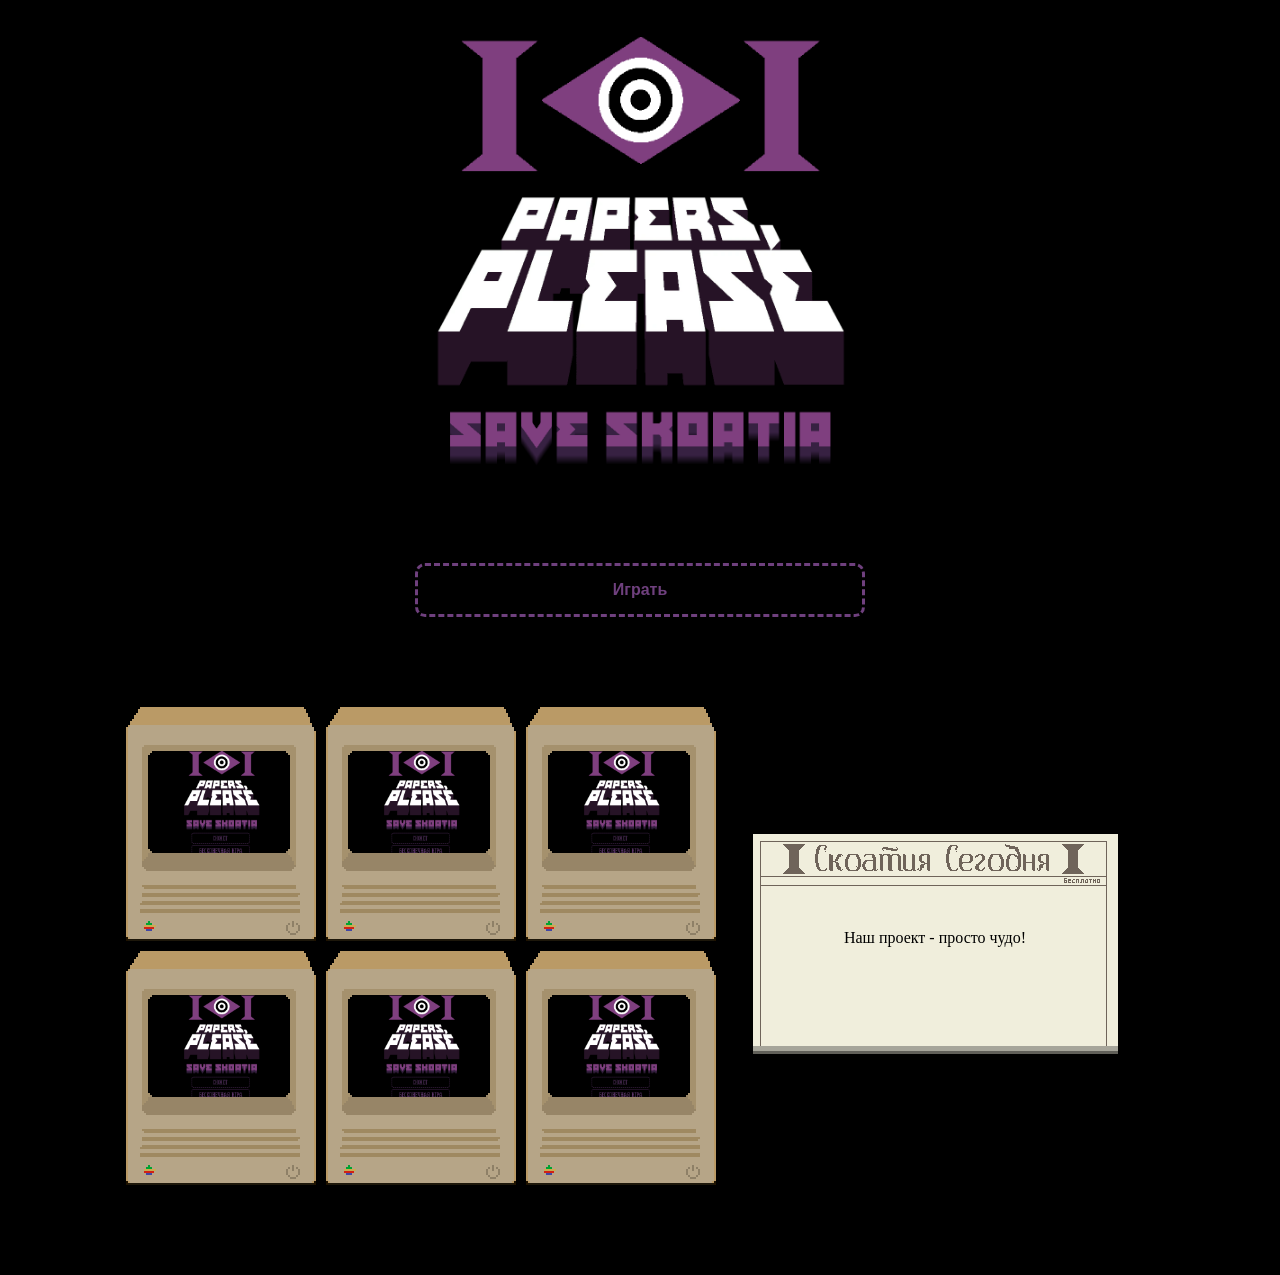
==== index.html @ d8c8fc41 "1 ver of site" ====
<!doctype html>

<html lang="en">

<head>
  <meta charset="UTF-8">
  <meta name="viewport"
    content="width=device-width, user-scalable=no, initial-scale=1.0, maximum-scale=1.0, minimum-scale=1.0">
  <meta http-equiv="X-UA-Compatible" content="ie=edge">
  <title>Papers, Please. Save Skoatia</title>
  <link rel="stylesheet" href="./css/linker.css" />
  <link rel="icon" href="img/little_logo.png" type="image/png">

  <!-- Scripts -->

  <script src="./javascript/tmp.js"></script>
  <script src="./javascript/openScreenshots.js"></script>

</head>

<body>
  <header class="header">

  </header>

  <main>
    <section class="start-logo-section">
      <img class="start-logo" src="./img/full_logo.png" alt="Логотип игры 'Papers, Please. Save Skoatia'" id="test" />
      <button class="start-logo-btn">
        Играть
      </button>
    </section>
    <section class="about-project-section">
      <div id="modal" class="modal">
        <img class="modal-content" id="modal-img" onclick="closeScreenshot()">
      </div>

      <div class="pictures-about-project">
        <div class="group">
          <img class="comp" src="./img/comp.png" alt="Компьютер" onclick="openScreenshot('./img/screenshot1.png')" />
          <div class="mask">
            <img class="bg" src="./img/screenshot1.png" alt="Скриншот" />
          </div>
        </div>
        <div class="group">
          <img class="comp" src="./img/comp.png" alt="Компьютер" onclick="openScreenshot('./img/screenshot1.png')" />
          <div class="mask">
            <img class="bg" src="./img/screenshot1.png" alt="Скриншот" />
          </div>
        </div>
        <div class="group">
          <img class="comp" src="./img/comp.png" alt="Компьютер" onclick="openScreenshot('./img/screenshot1.png')" />
          <div class="mask">
            <img class="bg" src="./img/screenshot1.png" alt="Скриншот" />
          </div>
        </div>
        <div class="group">
          <img class="comp" src="./img/comp.png" alt="Компьютер" onclick="openScreenshot('./img/screenshot1.png')" />
          <div class="mask">
            <img class="bg" src="./img/screenshot1.png" alt="Скриншот" />
          </div>
        </div>
        <div class="group">
          <img class="comp" src="./img/comp.png" alt="Компьютер" onclick="openScreenshot('./img/screenshot1.png')" />
          <div class="mask">
            <img class="bg" src="./img/screenshot1.png" alt="Скриншот" />
          </div>
        </div>
        <div class="group">
          <img class="comp" src="./img/comp.png" alt="Компьютер" onclick="openScreenshot('./img/screenshot1.png')" />
          <div class="mask">
            <img class="bg" src="./img/screenshot1.png" alt="Скриншот" />
          </div>
        </div>
      </div>
      <div class="about-project">
        <img class="paper" src="./img/paper.png" alt="Газета" />
        <p1 class="text-on-paper">Наш проект - просто чудо!</p>
      </div>
      <div class="">

      </div>
    </section>
  </main>

  <footer class="footer">

  </footer>

</body>

</html>
---- css/linker.css ----
@import url(main.css);

@import url(start-logo-section.css);

@import url(about-project-section.css);
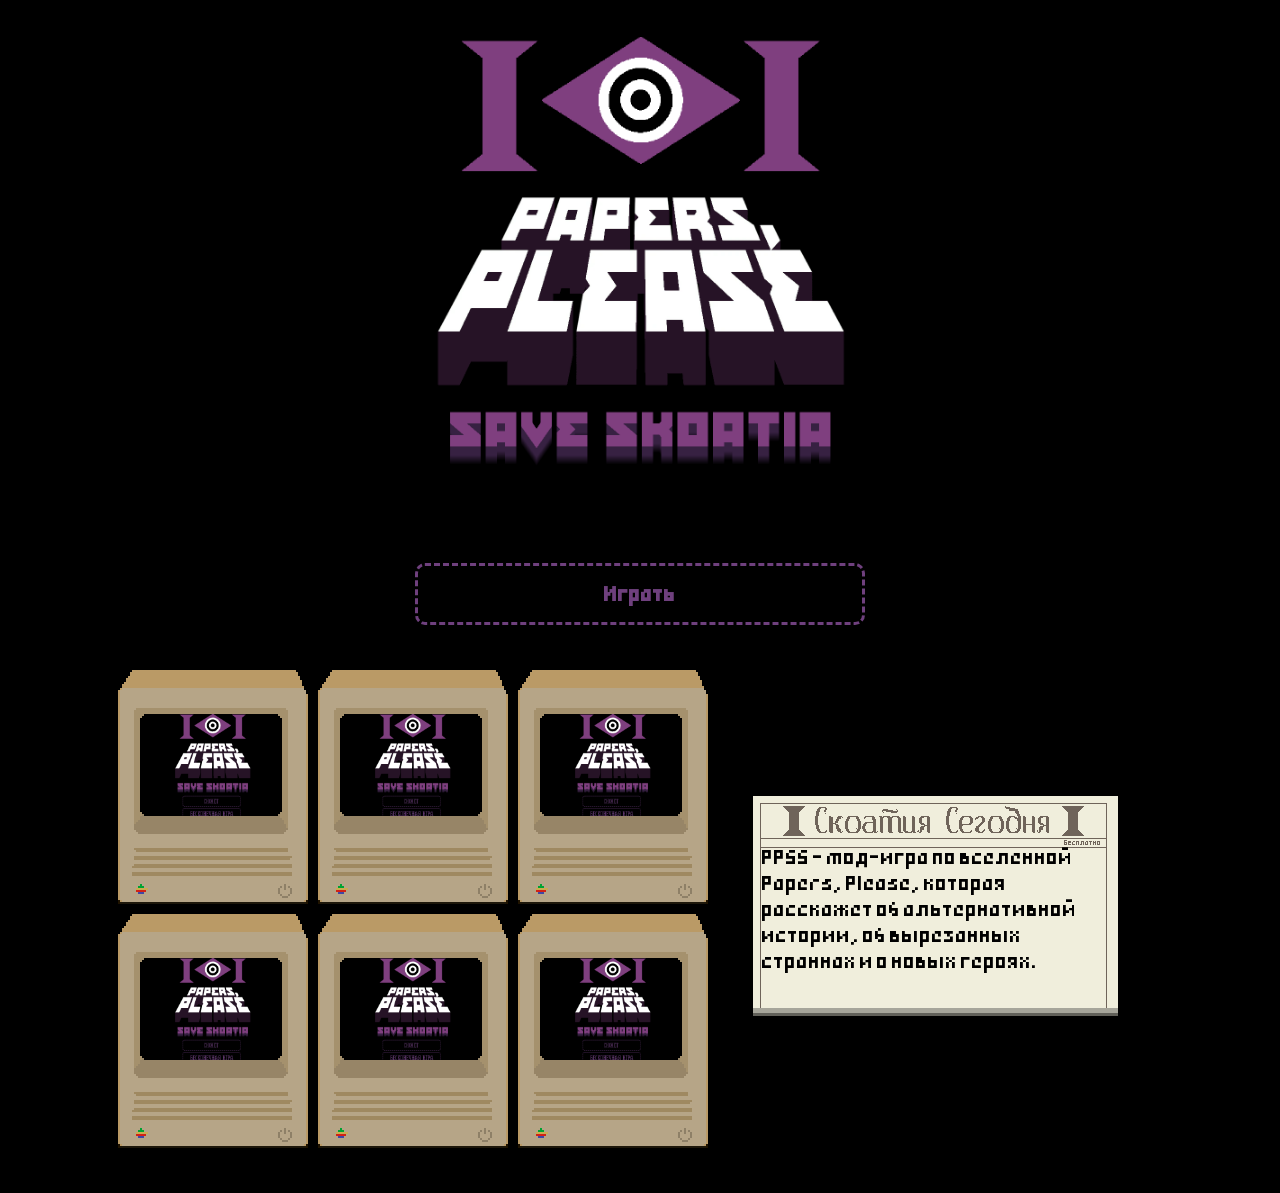
==== commit 268acb3c: "1.2" ====
--- a/index.html
+++ b/index.html
@@ -26,7 +26,7 @@
   <main>
     <section class="start-logo-section">
       <img class="start-logo" src="./img/full_logo.png" alt="Логотип игры 'Papers, Please. Save Skoatia'" id="test" />
-      <button class="start-logo-btn">
+      <button class="start-logo-btn --font-veda">
         Играть
       </button>
     </section>
@@ -75,7 +75,7 @@
       </div>
       <div class="about-project">
         <img class="paper" src="./img/paper.png" alt="Газета" />
-        <p1 class="text-on-paper">Наш проект - просто чудо!</p>
+        <p1 class="text-on-paper">PPSS - мод-игра по вселенной Papers, Please, которая расскажет об альтернативной истории, об вырезанных страннах и о новых героях.</p>
       </div>
       <div class="">
 
--- a/css/linker.css
+++ b/css/linker.css
@@ -1,4 +1,6 @@
 @import url(main.css);
+
+@import url(font.css);
 
 @import url(start-logo-section.css);
 
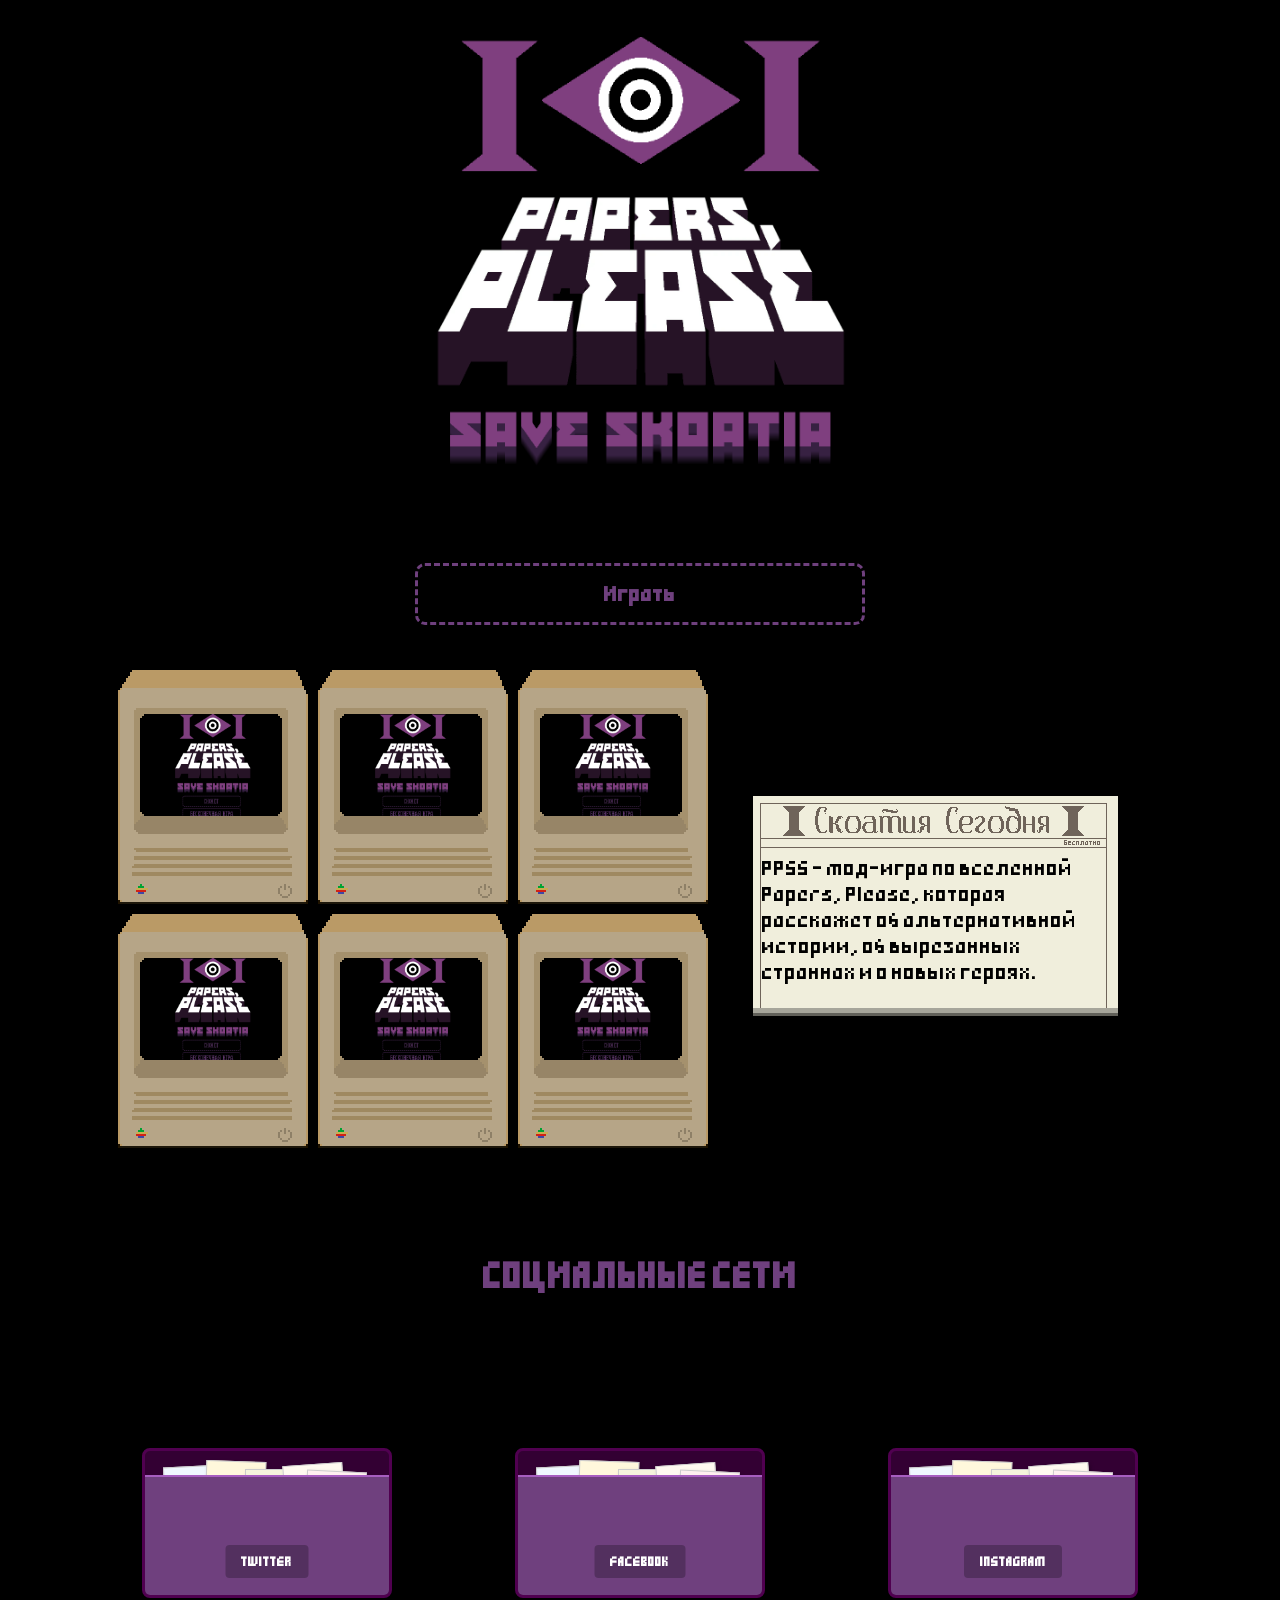
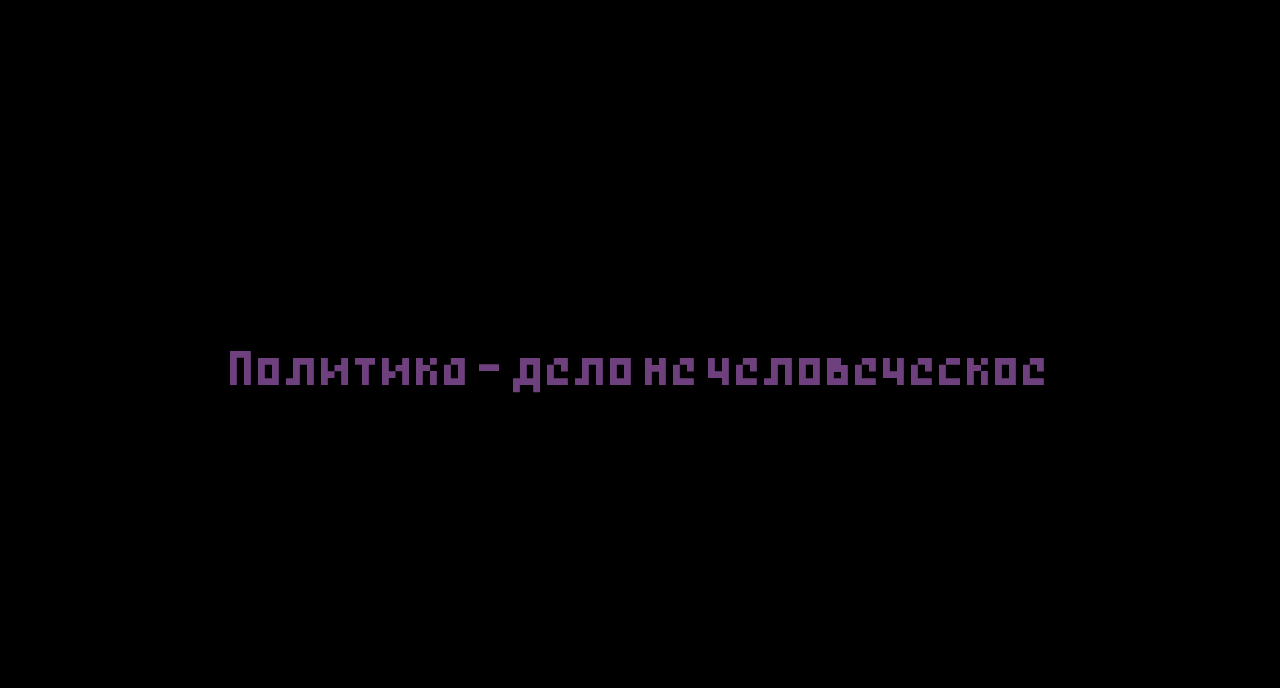
==== commit 20e1f252: "v 2" ====
--- a/index.html
+++ b/index.html
@@ -13,8 +13,9 @@
 
   <!-- Scripts -->
 
-  <script src="./javascript/tmp.js"></script>
+  <script src="./javascript/label-anim.js"></script>
   <script src="./javascript/openScreenshots.js"></script>
+  <script src="./javascript/lampMovement.js"></script>
 
 </head>
 
@@ -37,56 +38,114 @@
 
       <div class="pictures-about-project">
         <div class="group">
-          <img class="comp" src="./img/comp.png" alt="Компьютер" onclick="openScreenshot('./img/screenshot1.png')" />
+          <img class="comp" src="./img/comp.png" alt="Компьютер" onclick="openScreenshot('./img/screenshots/screenshot1.png')" />
           <div class="mask">
-            <img class="bg" src="./img/screenshot1.png" alt="Скриншот" />
+            <img class="bg" src="./img/screenshots/screenshot1.png" alt="Скриншот" />
+          </div>
+        </div>
+        <div class="group">
+          <img class="comp" src="./img/comp.png" alt="Компьютер" onclick="openScreenshot('./img/screenshots/screenshot1.png')" />
+          <div class="mask">
+            <img class="bg" src="./img/screenshots/screenshot1.png" alt="Скриншот" />
+          </div>
+        </div>
+        <div class="group">
+          <img class="comp" src="./img/comp.png" alt="Компьютер" onclick="openScreenshot('./img/screenshots/screenshot1.png')" />
+          <div class="mask">
+            <img class="bg" src="./img/screenshots/screenshot1.png" alt="Скриншот" />
           </div>
         </div>
         <div class="group">
           <img class="comp" src="./img/comp.png" alt="Компьютер" onclick="openScreenshot('./img/screenshot1.png')" />
           <div class="mask">
-            <img class="bg" src="./img/screenshot1.png" alt="Скриншот" />
+            <img class="bg" src="./img/screenshots/screenshot1.png" alt="Скриншот" />
           </div>
         </div>
         <div class="group">
-          <img class="comp" src="./img/comp.png" alt="Компьютер" onclick="openScreenshot('./img/screenshot1.png')" />
+          <img class="comp" src="./img/comp.png" alt="Компьютер" onclick="openScreenshot('./img/screenshots/screenshot1.png')" />
           <div class="mask">
-            <img class="bg" src="./img/screenshot1.png" alt="Скриншот" />
+            <img class="bg" src="./img/screenshots/screenshot1.png" alt="Скриншот" />
           </div>
         </div>
         <div class="group">
-          <img class="comp" src="./img/comp.png" alt="Компьютер" onclick="openScreenshot('./img/screenshot1.png')" />
+          <img class="comp" src="./img/comp.png" alt="Компьютер" onclick="openScreenshot('./img/screenshots/screenshot1.png')" />
           <div class="mask">
-            <img class="bg" src="./img/screenshot1.png" alt="Скриншот" />
-          </div>
-        </div>
-        <div class="group">
-          <img class="comp" src="./img/comp.png" alt="Компьютер" onclick="openScreenshot('./img/screenshot1.png')" />
-          <div class="mask">
-            <img class="bg" src="./img/screenshot1.png" alt="Скриншот" />
-          </div>
-        </div>
-        <div class="group">
-          <img class="comp" src="./img/comp.png" alt="Компьютер" onclick="openScreenshot('./img/screenshot1.png')" />
-          <div class="mask">
-            <img class="bg" src="./img/screenshot1.png" alt="Скриншот" />
+            <img class="bg" src="./img/screenshots/screenshot1.png" alt="Скриншот" />
           </div>
         </div>
       </div>
       <div class="about-project">
         <img class="paper" src="./img/paper.png" alt="Газета" />
-        <p1 class="text-on-paper">PPSS - мод-игра по вселенной Papers, Please, которая расскажет об альтернативной истории, об вырезанных страннах и о новых героях.</p>
+        <p1 class="text-on-paper">PPSS - мод-игра по вселенной Papers, Please, которая расскажет об альтернативной
+          истории, об вырезанных страннах и о новых героях.</p>
       </div>
       <div class="">
 
       </div>
     </section>
+
+    <section class="social-media-section">
+      <h2 class="social-media-section-title">СОЦИАЛЬНЫЕ СЕТИ</h2>
+
+      <div class="social-shelves">
+        <div class="shelf-container" onclick="window.open('#', '_blank')">
+          <!-- Лампа теперь будет отрисовываться на Canvas, но этот div служит якорем -->
+          <div class="lamp"></div>
+          <div class="document-shelf">
+            <div class="documents">
+              <div class="document"></div>
+              <div class="document"></div>
+              <div class="document"></div>
+              <div class="document"></div>
+              <div class="document"></div>
+            </div>
+            <div class="shelf-front"></div>
+          </div>
+          <div class="social-label">TWITTER</div>
+        </div>
+        <!-- Добавляем еще один контейнер для лампы -->
+        <div class="shelf-container" onclick="window.open('#', '_blank')">
+          <div class="lamp"></div>
+          <div class="document-shelf">
+            <div class="documents">
+              <div class="document"></div>
+              <div class="document"></div>
+              <div class="document"></div>
+              <div class="document"></div>
+              <div class="document"></div>
+            </div>
+            <div class="shelf-front"></div>
+          </div>
+          <div class="social-label">FACEBOOK</div>
+        </div>
+        <!-- Добавляем еще один контейнер для лампы -->
+        <div class="shelf-container" onclick="window.open('#', '_blank')">
+          <div class="lamp"></div>
+          <div class="document-shelf">
+            <div class="documents">
+              <div class="document"></div>
+              <div class="document"></div>
+              <div class="document"></div>
+              <div class="document"></div>
+              <div class="document"></div>
+            </div>
+            <div class="shelf-front"></div>
+          </div>
+          <div class="social-label">INSTAGRAM</div>
+        </div>
+      </div>
+      <canvas class="social-media-canvas" id="lampCanvas"></canvas>
+    </section>
+
+    <section class="label-section">
+      <canvas class="label-canvas" id="labelCanvas"></canvas>
+    </section>
+
   </main>
 
   <footer class="footer">
 
   </footer>
-
 </body>
 
 </html>
--- a/css/linker.css
+++ b/css/linker.css
@@ -4,4 +4,8 @@
 
 @import url(start-logo-section.css);
 
-@import url(about-project-section.css);+@import url(about-project-section.css);
+
+@import url(social-media-section.css);
+
+@import url(label-section.css);
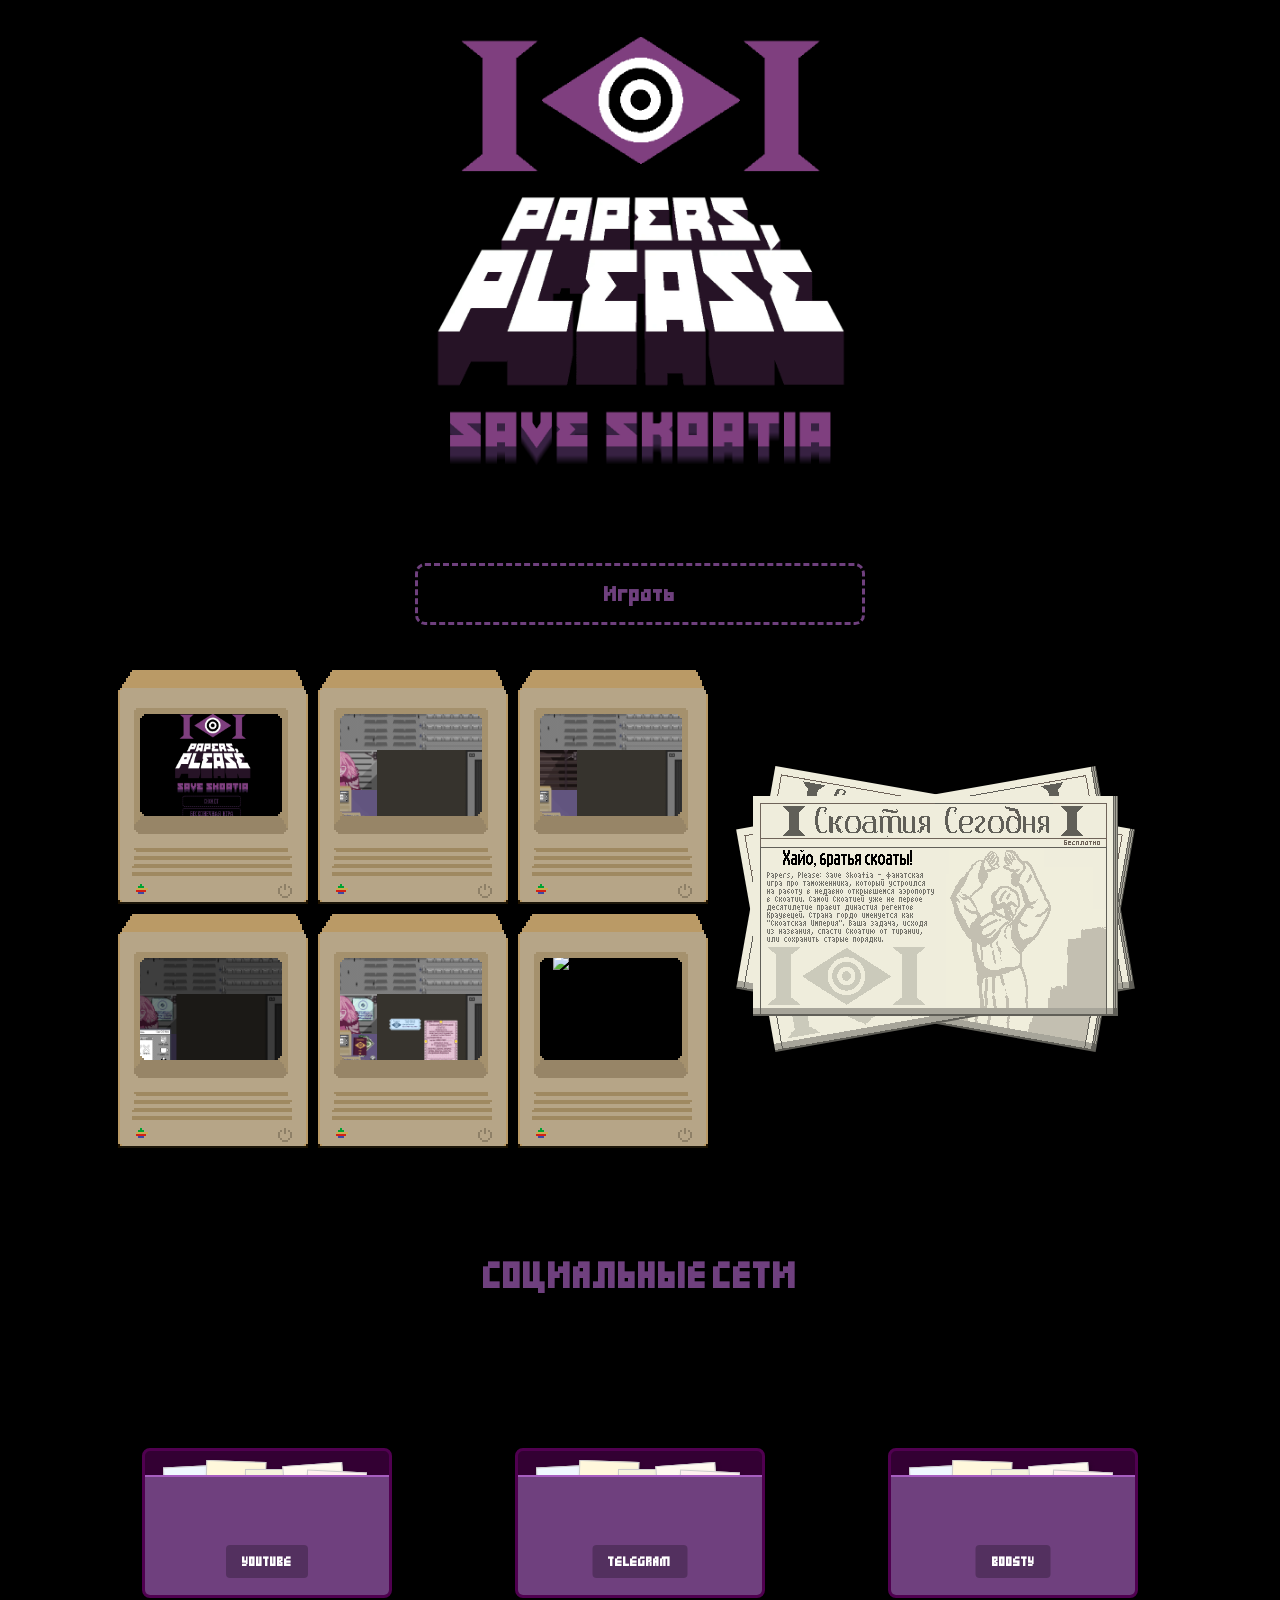
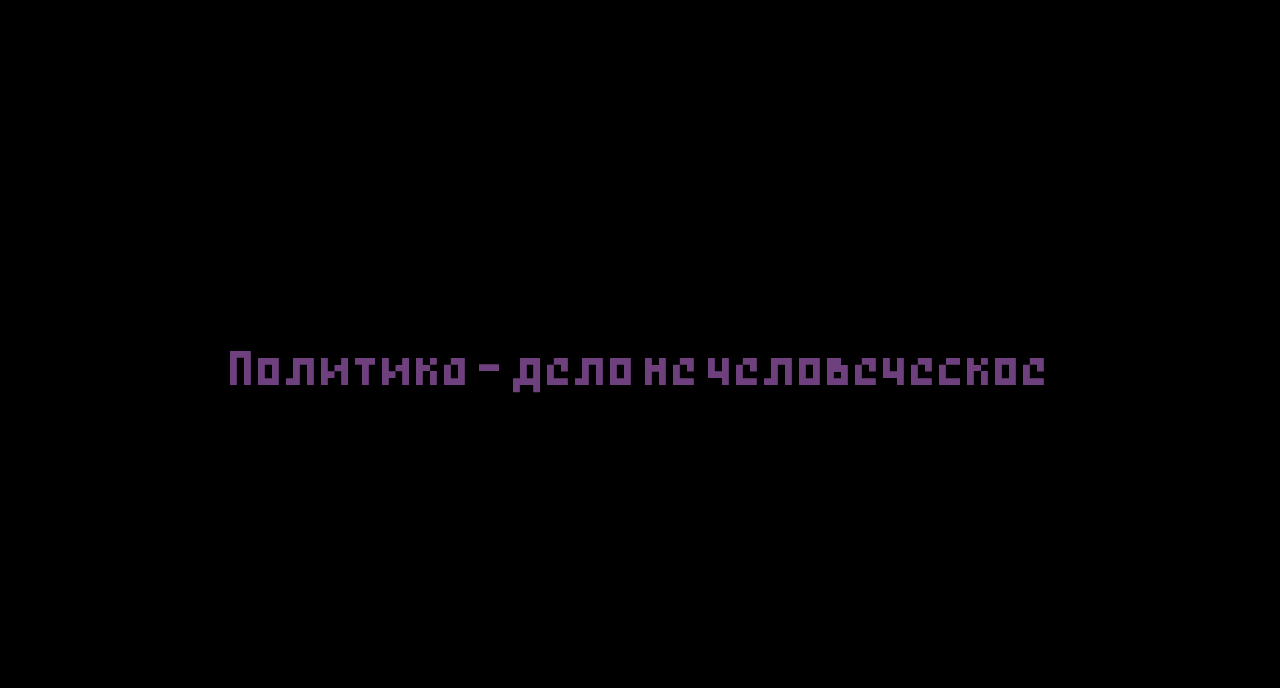
==== commit e454aeca: "v 2.1" ====
--- a/index.html
+++ b/index.html
@@ -27,7 +27,7 @@
   <main>
     <section class="start-logo-section">
       <img class="start-logo" src="./img/full_logo.png" alt="Логотип игры 'Papers, Please. Save Skoatia'" id="test" />
-      <button class="start-logo-btn --font-veda">
+      <button class="start-logo-btn --font-veda" onclick="window.open('https://t.me/ppssdev')">
         Играть
       </button>
     </section>
@@ -38,46 +38,53 @@
 
       <div class="pictures-about-project">
         <div class="group">
-          <img class="comp" src="./img/comp.png" alt="Компьютер" onclick="openScreenshot('./img/screenshots/screenshot1.png')" />
+          <img class="comp" src="./img/comp.png" alt="Компьютер"
+            onclick="openScreenshot('./img/screenshots/screenshot1.png')" />
           <div class="mask">
             <img class="bg" src="./img/screenshots/screenshot1.png" alt="Скриншот" />
           </div>
         </div>
         <div class="group">
-          <img class="comp" src="./img/comp.png" alt="Компьютер" onclick="openScreenshot('./img/screenshots/screenshot1.png')" />
+          <img class="comp" src="./img/comp.png" alt="Компьютер"
+            onclick="openScreenshot('./img/screenshots/screenshot2.png')" />
           <div class="mask">
-            <img class="bg" src="./img/screenshots/screenshot1.png" alt="Скриншот" />
+            <img class="bg" src="./img/screenshots/screenshot2.png" alt="Скриншот" />
           </div>
         </div>
         <div class="group">
-          <img class="comp" src="./img/comp.png" alt="Компьютер" onclick="openScreenshot('./img/screenshots/screenshot1.png')" />
+          <img class="comp" src="./img/comp.png" alt="Компьютер"
+            onclick="openScreenshot('./img/screenshots/screenshot3.png')" />
           <div class="mask">
-            <img class="bg" src="./img/screenshots/screenshot1.png" alt="Скриншот" />
+            <img class="bg" src="./img/screenshots/screenshot3.png" alt="Скриншот" />
           </div>
         </div>
         <div class="group">
-          <img class="comp" src="./img/comp.png" alt="Компьютер" onclick="openScreenshot('./img/screenshot1.png')" />
+          <img class="comp" src="./img/comp.png" alt="Компьютер" 
+          onclick="openScreenshot('./img/screenshots/screenshot4.png')" />
           <div class="mask">
-            <img class="bg" src="./img/screenshots/screenshot1.png" alt="Скриншот" />
+            <img class="bg" src="./img/screenshots/screenshot4.png" alt="Скриншот" />
           </div>
         </div>
         <div class="group">
-          <img class="comp" src="./img/comp.png" alt="Компьютер" onclick="openScreenshot('./img/screenshots/screenshot1.png')" />
+          <img class="comp" src="./img/comp.png" alt="Компьютер"
+            onclick="openScreenshot('./img/screenshots/screenshot5.png')" />
           <div class="mask">
-            <img class="bg" src="./img/screenshots/screenshot1.png" alt="Скриншот" />
+            <img class="bg" src="./img/screenshots/screenshot5.png" alt="Скриншот" />
           </div>
         </div>
         <div class="group">
-          <img class="comp" src="./img/comp.png" alt="Компьютер" onclick="openScreenshot('./img/screenshots/screenshot1.png')" />
+          <img class="comp" src="./img/comp.png" alt="Компьютер"
+            onclick="openScreenshot('./img/screenshots/screenshot6.png')" />
           <div class="mask">
-            <img class="bg" src="./img/screenshots/screenshot1.png" alt="Скриншот" />
+            <img class="bg" src="./img/screenshots/screenshot6.png" alt="Скриншот" />
           </div>
         </div>
       </div>
       <div class="about-project">
-        <img class="paper" src="./img/paper.png" alt="Газета" />
-        <p1 class="text-on-paper">PPSS - мод-игра по вселенной Papers, Please, которая расскажет об альтернативной
-          истории, об вырезанных страннах и о новых героях.</p>
+        <img class="paper up-paper" src="./img/paper.png" alt="Газета" onclick="openScreenshot('./img/paper.png', 3, 'pixelated')">
+          <img class="paper down-paper down-paper-left" src="./img/paper.png" alt="Газета" />
+          <img class="paper down-paper down-paper-right" src="./img/paper.png" alt="Газета" />
+        </img>
       </div>
       <div class="">
 
@@ -88,7 +95,7 @@
       <h2 class="social-media-section-title">СОЦИАЛЬНЫЕ СЕТИ</h2>
 
       <div class="social-shelves">
-        <div class="shelf-container" onclick="window.open('#', '_blank')">
+        <div class="shelf-container" onclick="window.open('https://www.youtube.com/@femili_lavv')">
           <!-- Лампа теперь будет отрисовываться на Canvas, но этот div служит якорем -->
           <div class="lamp"></div>
           <div class="document-shelf">
@@ -101,10 +108,10 @@
             </div>
             <div class="shelf-front"></div>
           </div>
-          <div class="social-label">TWITTER</div>
+          <div class="social-label">YOUTUBE</div>
         </div>
         <!-- Добавляем еще один контейнер для лампы -->
-        <div class="shelf-container" onclick="window.open('#', '_blank')">
+        <div class="shelf-container" onclick="window.open('https://t.me/ppssdev')">
           <div class="lamp"></div>
           <div class="document-shelf">
             <div class="documents">
@@ -116,10 +123,10 @@
             </div>
             <div class="shelf-front"></div>
           </div>
-          <div class="social-label">FACEBOOK</div>
+          <div class="social-label">TELEGRAM</div>
         </div>
         <!-- Добавляем еще один контейнер для лампы -->
-        <div class="shelf-container" onclick="window.open('#', '_blank')">
+        <div class="shelf-container" onclick="window.open('https://boosty.to/ppss')">
           <div class="lamp"></div>
           <div class="document-shelf">
             <div class="documents">
@@ -131,7 +138,7 @@
             </div>
             <div class="shelf-front"></div>
           </div>
-          <div class="social-label">INSTAGRAM</div>
+          <div class="social-label">BOOSTY</div>
         </div>
       </div>
       <canvas class="social-media-canvas" id="lampCanvas"></canvas>
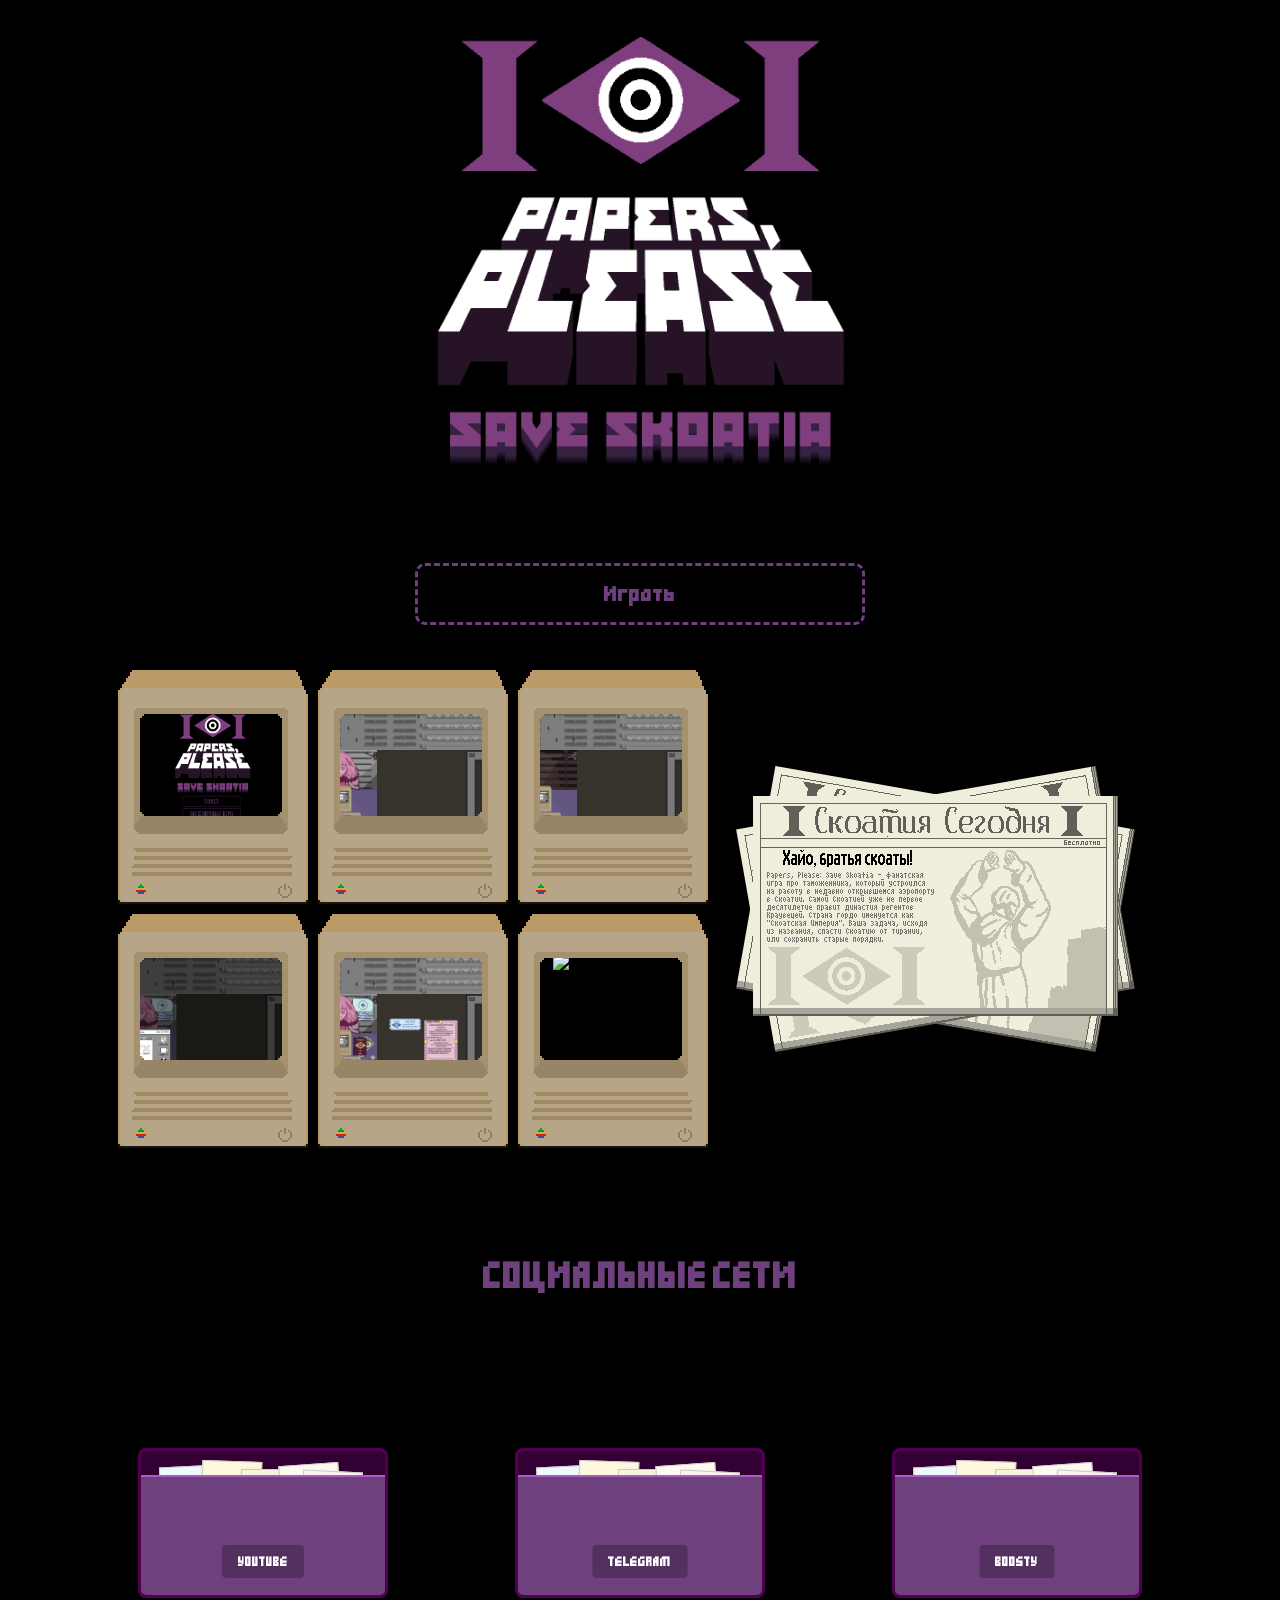
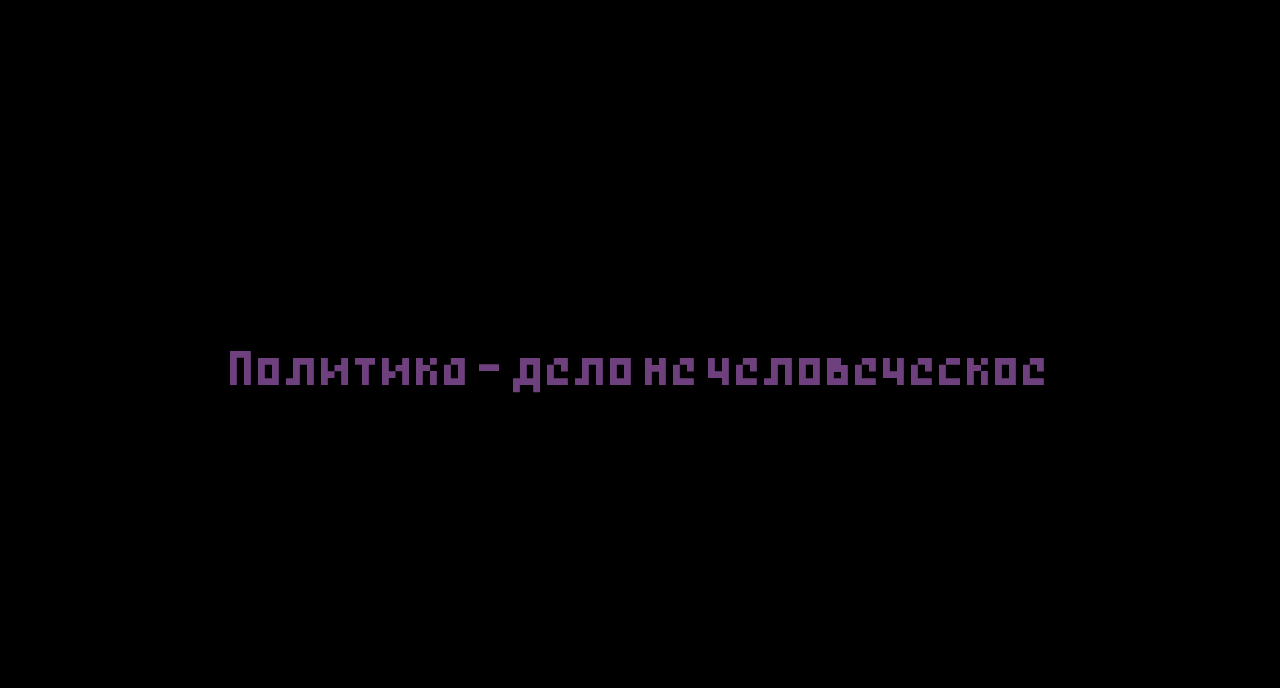
==== commit 7b5d5afa: "v 2.2" ====
--- a/index.html
+++ b/index.html
@@ -26,7 +26,7 @@
 
   <main>
     <section class="start-logo-section">
-      <img class="start-logo" src="./img/full_logo.png" alt="Логотип игры 'Papers, Please. Save Skoatia'" id="test" />
+      <img class="start-logo" src="./img/full_logo.png" alt="Логотип игры 'Papers, Please. Save Skoatia'"/>
       <button class="start-logo-btn --font-veda" onclick="window.open('https://t.me/ppssdev')">
         Играть
       </button>
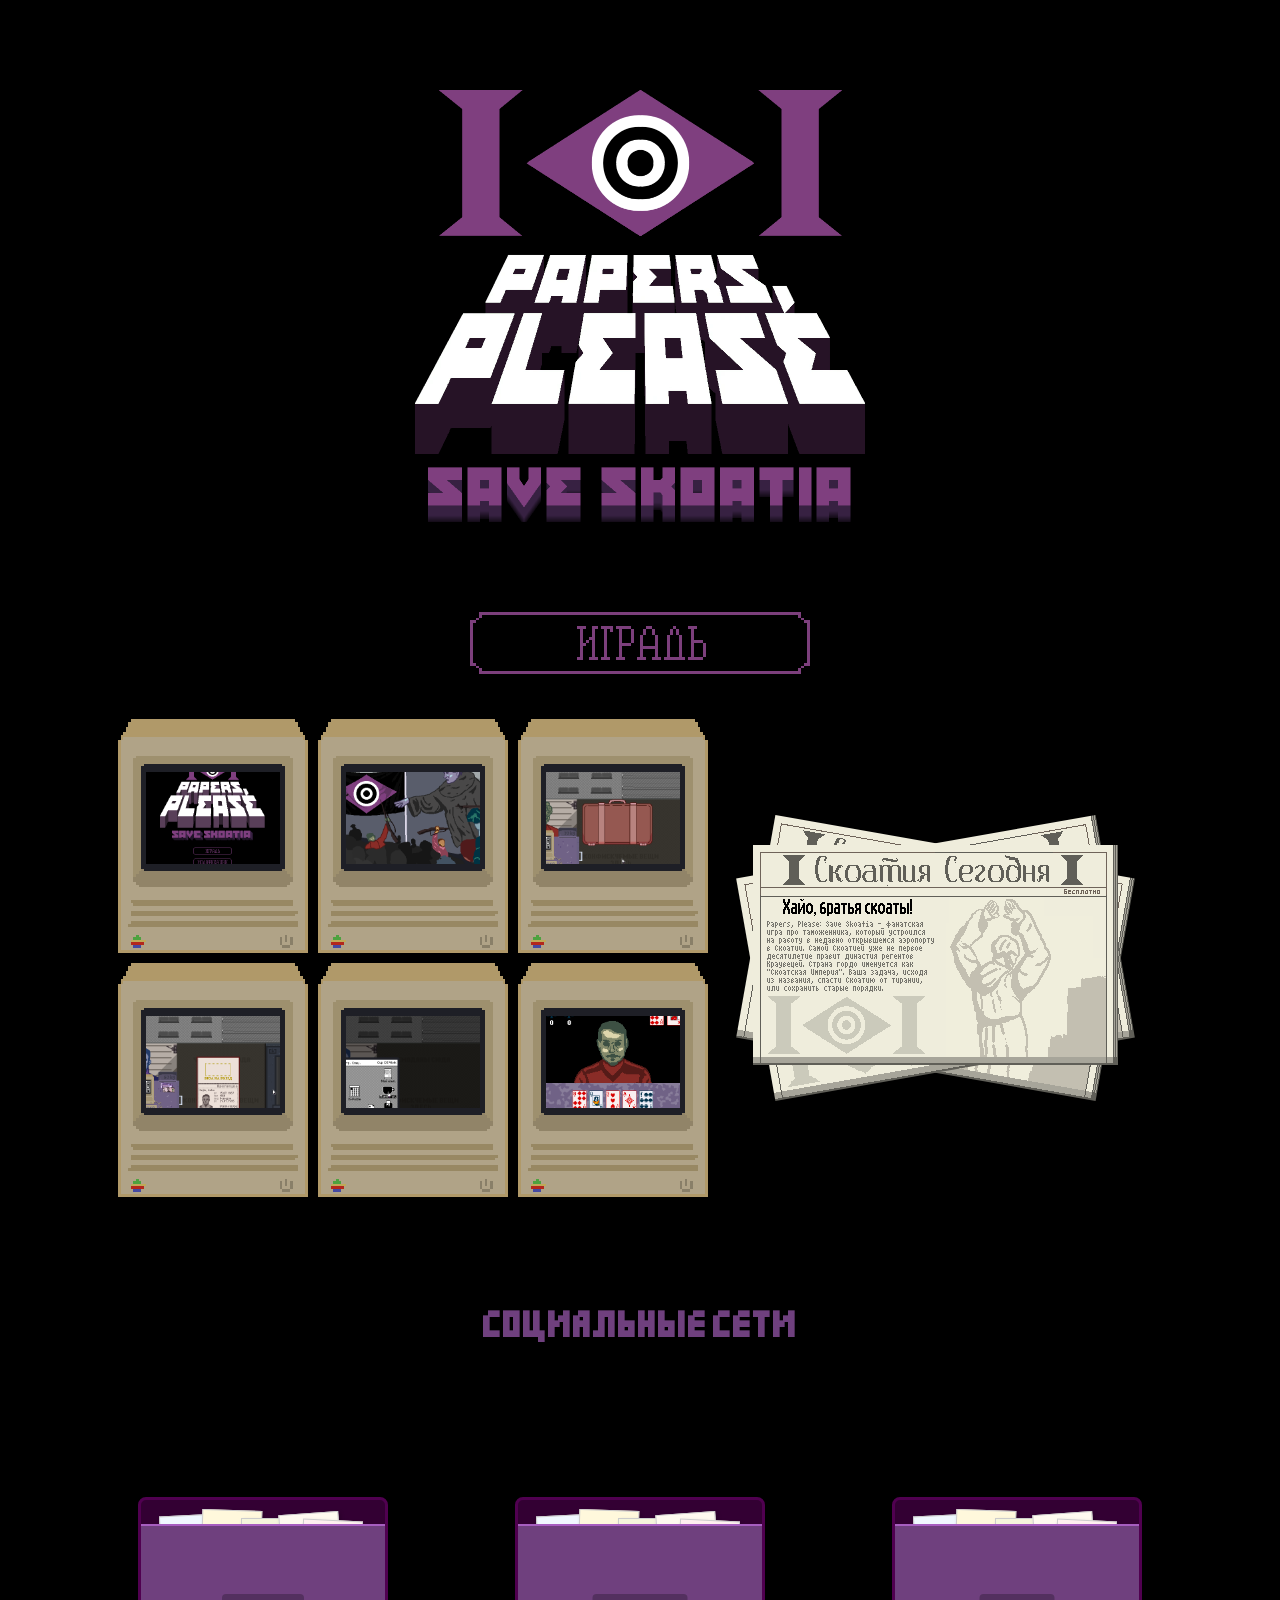
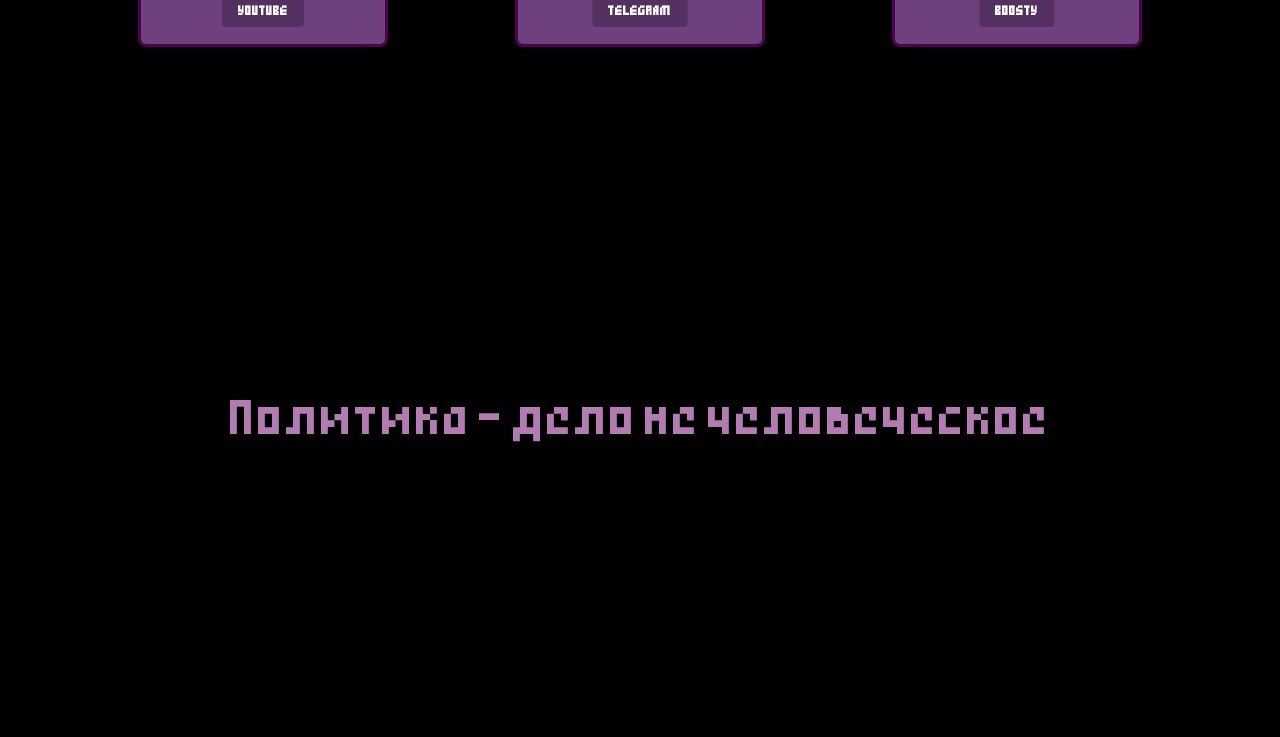
==== commit 83dade97: "Update screenshots and some others img. A little bit of refactoring" ====
--- a/index.html
+++ b/index.html
@@ -27,9 +27,8 @@
   <main>
     <section class="start-logo-section">
       <img class="start-logo" src="./img/full_logo.png" alt="Логотип игры 'Papers, Please. Save Skoatia'"/>
-      <button class="start-logo-btn --font-veda" onclick="window.open('https://t.me/ppssdev')">
-        Играть
-      </button>
+
+      <button class="start-logo-btn" onclick="window.open('https://t.me/ppssdev')" aria-label="Играть"></button>
     </section>
     <section class="about-project-section">
       <div id="modal" class="modal">
@@ -96,7 +95,7 @@
 
       <div class="social-shelves">
         <div class="shelf-container" onclick="window.open('https://www.youtube.com/@femili_lavv')">
-          <!-- Лампа теперь будет отрисовываться на Canvas, но этот div служит якорем -->
+
           <div class="lamp"></div>
           <div class="document-shelf">
             <div class="documents">
@@ -110,7 +109,7 @@
           </div>
           <div class="social-label">YOUTUBE</div>
         </div>
-        <!-- Добавляем еще один контейнер для лампы -->
+
         <div class="shelf-container" onclick="window.open('https://t.me/ppssdev')">
           <div class="lamp"></div>
           <div class="document-shelf">
@@ -125,7 +124,7 @@
           </div>
           <div class="social-label">TELEGRAM</div>
         </div>
-        <!-- Добавляем еще один контейнер для лампы -->
+
         <div class="shelf-container" onclick="window.open('https://boosty.to/ppss')">
           <div class="lamp"></div>
           <div class="document-shelf">
@@ -155,4 +154,4 @@
   </footer>
 </body>
 
-</html>+</html>
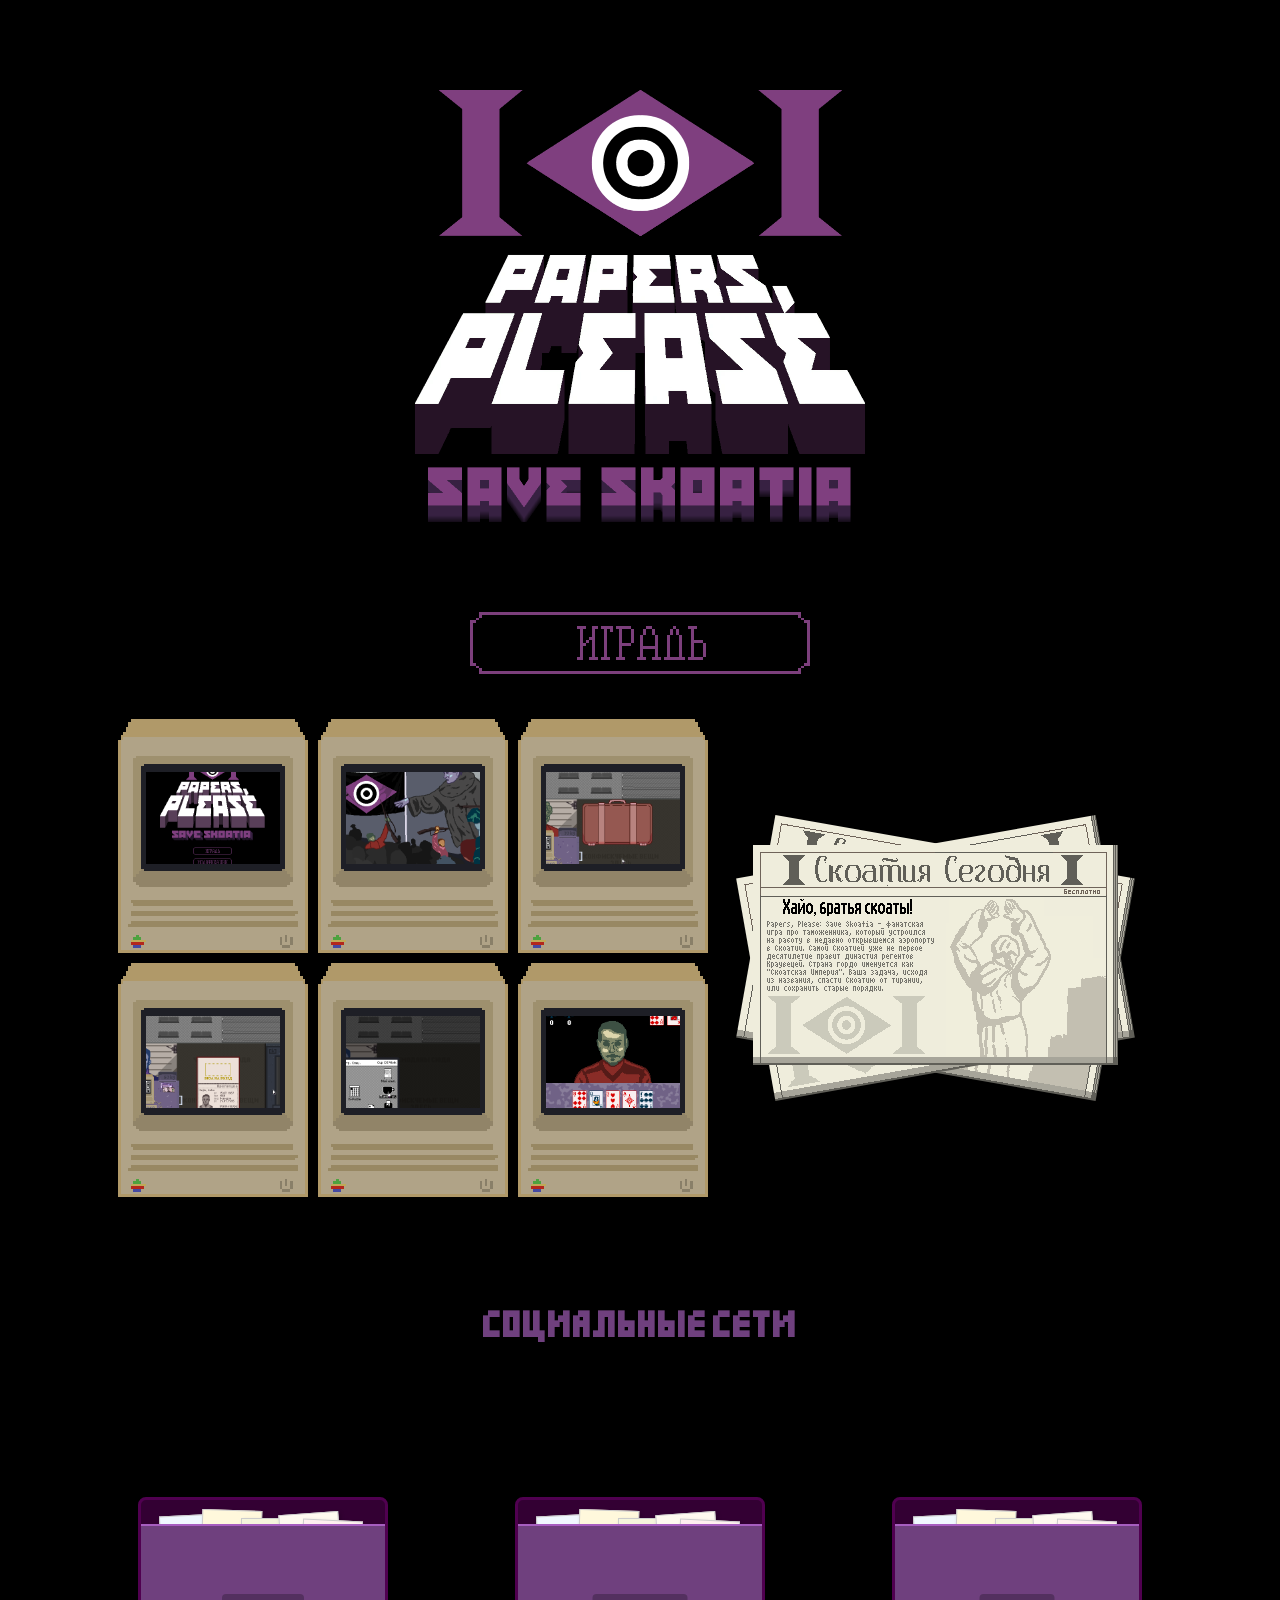
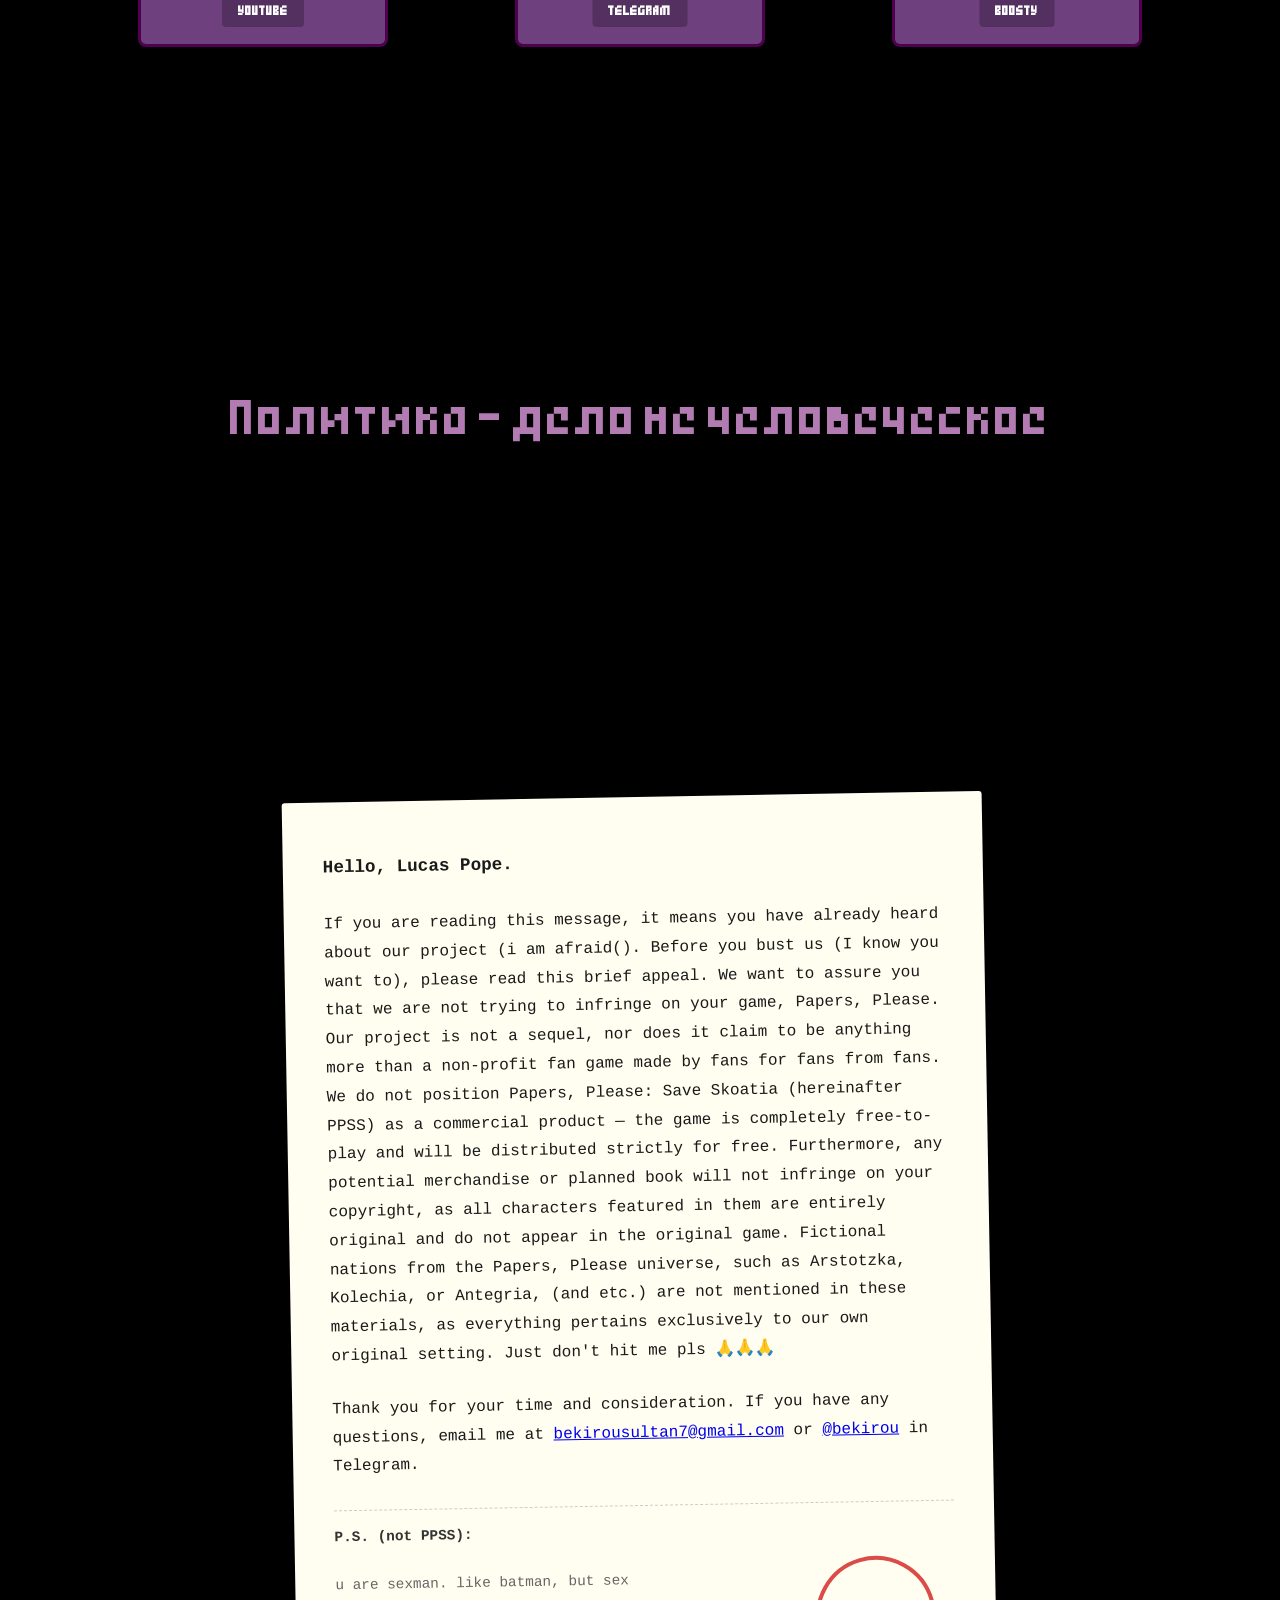
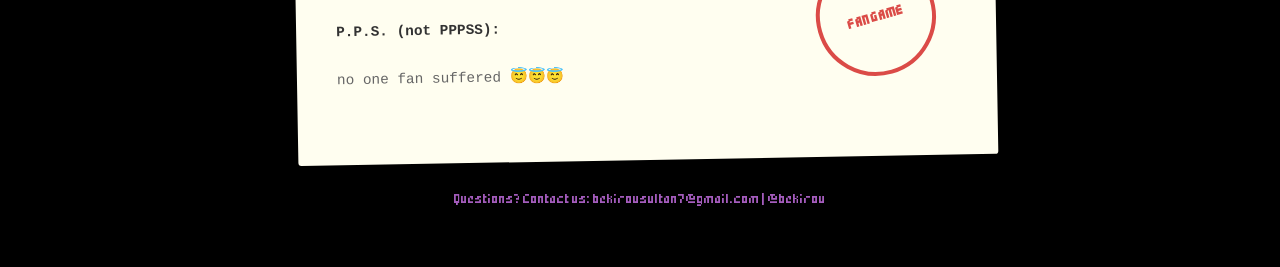
==== commit 78bfc131: "Add appeal section with styled paper design - Create new appeal-section.css with paper styling, hove" ====
--- a/index.html
+++ b/index.html
@@ -1,157 +1,183 @@
-<!doctype html>
-
-<html lang="en">
-
-<head>
-  <meta charset="UTF-8">
-  <meta name="viewport"
-    content="width=device-width, user-scalable=no, initial-scale=1.0, maximum-scale=1.0, minimum-scale=1.0">
-  <meta http-equiv="X-UA-Compatible" content="ie=edge">
-  <title>Papers, Please. Save Skoatia</title>
-  <link rel="stylesheet" href="./css/linker.css" />
-  <link rel="icon" href="img/little_logo.png" type="image/png">
-
-  <!-- Scripts -->
-
-  <script src="./javascript/label-anim.js"></script>
-  <script src="./javascript/openScreenshots.js"></script>
-  <script src="./javascript/lampMovement.js"></script>
-
-</head>
-
-<body>
-  <header class="header">
-
-  </header>
-
-  <main>
-    <section class="start-logo-section">
-      <img class="start-logo" src="./img/full_logo.png" alt="Логотип игры 'Papers, Please. Save Skoatia'"/>
-
-      <button class="start-logo-btn" onclick="window.open('https://t.me/ppssdev')" aria-label="Играть"></button>
-    </section>
-    <section class="about-project-section">
-      <div id="modal" class="modal">
-        <img class="modal-content" id="modal-img" onclick="closeScreenshot()">
-      </div>
-
-      <div class="pictures-about-project">
-        <div class="group">
-          <img class="comp" src="./img/comp.png" alt="Компьютер"
-            onclick="openScreenshot('./img/screenshots/screenshot1.png')" />
-          <div class="mask">
-            <img class="bg" src="./img/screenshots/screenshot1.png" alt="Скриншот" />
-          </div>
-        </div>
-        <div class="group">
-          <img class="comp" src="./img/comp.png" alt="Компьютер"
-            onclick="openScreenshot('./img/screenshots/screenshot2.png')" />
-          <div class="mask">
-            <img class="bg" src="./img/screenshots/screenshot2.png" alt="Скриншот" />
-          </div>
-        </div>
-        <div class="group">
-          <img class="comp" src="./img/comp.png" alt="Компьютер"
-            onclick="openScreenshot('./img/screenshots/screenshot3.png')" />
-          <div class="mask">
-            <img class="bg" src="./img/screenshots/screenshot3.png" alt="Скриншот" />
-          </div>
-        </div>
-        <div class="group">
-          <img class="comp" src="./img/comp.png" alt="Компьютер" 
-          onclick="openScreenshot('./img/screenshots/screenshot4.png')" />
-          <div class="mask">
-            <img class="bg" src="./img/screenshots/screenshot4.png" alt="Скриншот" />
-          </div>
-        </div>
-        <div class="group">
-          <img class="comp" src="./img/comp.png" alt="Компьютер"
-            onclick="openScreenshot('./img/screenshots/screenshot5.png')" />
-          <div class="mask">
-            <img class="bg" src="./img/screenshots/screenshot5.png" alt="Скриншот" />
-          </div>
-        </div>
-        <div class="group">
-          <img class="comp" src="./img/comp.png" alt="Компьютер"
-            onclick="openScreenshot('./img/screenshots/screenshot6.png')" />
-          <div class="mask">
-            <img class="bg" src="./img/screenshots/screenshot6.png" alt="Скриншот" />
-          </div>
-        </div>
-      </div>
-      <div class="about-project">
-        <img class="paper up-paper" src="./img/paper.png" alt="Газета" onclick="openScreenshot('./img/paper.png', 3, 'pixelated')">
-          <img class="paper down-paper down-paper-left" src="./img/paper.png" alt="Газета" />
-          <img class="paper down-paper down-paper-right" src="./img/paper.png" alt="Газета" />
-        </img>
-      </div>
-      <div class="">
-
-      </div>
-    </section>
-
-    <section class="social-media-section">
-      <h2 class="social-media-section-title">СОЦИАЛЬНЫЕ СЕТИ</h2>
-
-      <div class="social-shelves">
-        <div class="shelf-container" onclick="window.open('https://www.youtube.com/@femili_lavv')">
-
-          <div class="lamp"></div>
-          <div class="document-shelf">
-            <div class="documents">
-              <div class="document"></div>
-              <div class="document"></div>
-              <div class="document"></div>
-              <div class="document"></div>
-              <div class="document"></div>
-            </div>
-            <div class="shelf-front"></div>
-          </div>
-          <div class="social-label">YOUTUBE</div>
-        </div>
-
-        <div class="shelf-container" onclick="window.open('https://t.me/ppssdev')">
-          <div class="lamp"></div>
-          <div class="document-shelf">
-            <div class="documents">
-              <div class="document"></div>
-              <div class="document"></div>
-              <div class="document"></div>
-              <div class="document"></div>
-              <div class="document"></div>
-            </div>
-            <div class="shelf-front"></div>
-          </div>
-          <div class="social-label">TELEGRAM</div>
-        </div>
-
-        <div class="shelf-container" onclick="window.open('https://boosty.to/ppss')">
-          <div class="lamp"></div>
-          <div class="document-shelf">
-            <div class="documents">
-              <div class="document"></div>
-              <div class="document"></div>
-              <div class="document"></div>
-              <div class="document"></div>
-              <div class="document"></div>
-            </div>
-            <div class="shelf-front"></div>
-          </div>
-          <div class="social-label">BOOSTY</div>
-        </div>
-      </div>
-      <canvas class="social-media-canvas" id="lampCanvas"></canvas>
-    </section>
-
-    <section class="label-section">
-      <canvas class="label-canvas" id="labelCanvas"></canvas>
-    </section>
-
-  </main>
-
-  <footer class="footer">
-
-  </footer>
-</body>
-
-</html>
+<!doctype html>
+
+<html lang="en">
+
+<head>
+  <meta charset="UTF-8">
+  <meta name="viewport"
+    content="width=device-width, user-scalable=no, initial-scale=1.0, maximum-scale=1.0, minimum-scale=1.0">
+  <meta http-equiv="X-UA-Compatible" content="ie=edge">
+  <title>Papers, Please. Save Skoatia</title>
+  <link rel="stylesheet" href="./css/linker.css" />
+  <link rel="icon" href="img/little_logo.png" type="image/png">
+
+  <!-- Scripts -->
+
+  <script src="./javascript/label-anim.js"></script>
+  <script src="./javascript/openScreenshots.js"></script>
+  <script src="./javascript/lampMovement.js"></script>
+
+</head>
+
+<body>
+  <header class="header">
+
+  </header>
+
+  <main>
+    <section class="start-logo-section">
+      <img class="start-logo" src="./img/full_logo.png" alt="Логотип игры 'Papers, Please. Save Skoatia'"/>
+
+      <button class="start-logo-btn" onclick="window.open('https://t.me/ppssdev')" aria-label="Играть"></button>
+    </section>
+    <section class="about-project-section">
+      <div id="modal" class="modal">
+        <img class="modal-content" id="modal-img" onclick="closeScreenshot()">
+      </div>
+
+      <div class="pictures-about-project">
+        <div class="group">
+          <img class="comp" src="./img/comp.png" alt="Компьютер"
+            onclick="openScreenshot('./img/screenshots/screenshot1.png')" />
+          <div class="mask">
+            <img class="bg" src="./img/screenshots/screenshot1.png" alt="Скриншот" />
+          </div>
+        </div>
+        <div class="group">
+          <img class="comp" src="./img/comp.png" alt="Компьютер"
+            onclick="openScreenshot('./img/screenshots/screenshot2.png')" />
+          <div class="mask">
+            <img class="bg" src="./img/screenshots/screenshot2.png" alt="Скриншот" />
+          </div>
+        </div>
+        <div class="group">
+          <img class="comp" src="./img/comp.png" alt="Компьютер"
+            onclick="openScreenshot('./img/screenshots/screenshot3.png')" />
+          <div class="mask">
+            <img class="bg" src="./img/screenshots/screenshot3.png" alt="Скриншот" />
+          </div>
+        </div>
+        <div class="group">
+          <img class="comp" src="./img/comp.png" alt="Компьютер" 
+          onclick="openScreenshot('./img/screenshots/screenshot4.png')" />
+          <div class="mask">
+            <img class="bg" src="./img/screenshots/screenshot4.png" alt="Скриншот" />
+          </div>
+        </div>
+        <div class="group">
+          <img class="comp" src="./img/comp.png" alt="Компьютер"
+            onclick="openScreenshot('./img/screenshots/screenshot5.png')" />
+          <div class="mask">
+            <img class="bg" src="./img/screenshots/screenshot5.png" alt="Скриншот" />
+          </div>
+        </div>
+        <div class="group">
+          <img class="comp" src="./img/comp.png" alt="Компьютер"
+            onclick="openScreenshot('./img/screenshots/screenshot6.png')" />
+          <div class="mask">
+            <img class="bg" src="./img/screenshots/screenshot6.png" alt="Скриншот" />
+          </div>
+        </div>
+      </div>
+      <div class="about-project">
+        <img class="paper up-paper" src="./img/paper.png" alt="Газета" onclick="openScreenshot('./img/paper.png', 3, 'pixelated')">
+          <img class="paper down-paper down-paper-left" src="./img/paper.png" alt="Газета" />
+          <img class="paper down-paper down-paper-right" src="./img/paper.png" alt="Газета" />
+        </img>
+      </div>
+      <div class="">
+
+      </div>
+    </section>
+
+    <section class="social-media-section">
+      <h2 class="social-media-section-title">СОЦИАЛЬНЫЕ СЕТИ</h2>
+
+      <div class="social-shelves">
+        <div class="shelf-container" onclick="window.open('https://www.youtube.com/@femili_lavv')">
+
+          <div class="lamp"></div>
+          <div class="document-shelf">
+            <div class="documents">
+              <div class="document"></div>
+              <div class="document"></div>
+              <div class="document"></div>
+              <div class="document"></div>
+              <div class="document"></div>
+            </div>
+            <div class="shelf-front"></div>
+          </div>
+          <div class="social-label">YOUTUBE</div>
+        </div>
+
+        <div class="shelf-container" onclick="window.open('https://t.me/ppssdev')">
+          <div class="lamp"></div>
+          <div class="document-shelf">
+            <div class="documents">
+              <div class="document"></div>
+              <div class="document"></div>
+              <div class="document"></div>
+              <div class="document"></div>
+              <div class="document"></div>
+            </div>
+            <div class="shelf-front"></div>
+          </div>
+          <div class="social-label">TELEGRAM</div>
+        </div>
+
+        <div class="shelf-container" onclick="window.open('https://boosty.to/ppss')">
+          <div class="lamp"></div>
+          <div class="document-shelf">
+            <div class="documents">
+              <div class="document"></div>
+              <div class="document"></div>
+              <div class="document"></div>
+              <div class="document"></div>
+              <div class="document"></div>
+            </div>
+            <div class="shelf-front"></div>
+          </div>
+          <div class="social-label">BOOSTY</div>
+        </div>
+      </div>
+      <canvas class="social-media-canvas" id="lampCanvas"></canvas>
+    </section>
+
+    <section class="label-section">
+      <canvas class="label-canvas" id="labelCanvas"></canvas>
+    </section>
+
+    <section class="appeal-section">
+      <div class="appeal-paper">
+        <div class="appeal-content">
+          <p class="greeting">Hello, Lucas Pope.</p>
+          
+          <p>If you are reading this message, it means you have already heard about our project (i am afraid(). Before you bust us (I know you want to), please read this brief appeal. We want to assure you that we are not trying to infringe on your game, Papers, Please. Our project is not a sequel, nor does it claim to be anything more than a non-profit fan game made by fans for fans from fans. We do not position Papers, Please: Save Skoatia (hereinafter PPSS) as a commercial product — the game is completely free-to-play and will be distributed strictly for free. Furthermore, any potential merchandise or planned book will not infringe on your copyright, as all characters featured in them are entirely original and do not appear in the original game. Fictional nations from the Papers, Please universe, such as Arstotzka, Kolechia, or Antegria, (and etc.) are not mentioned in these materials, as everything pertains exclusively to our own original setting. Just don't hit me pls 🙏🙏🙏</p>
+          
+          <p>Thank you for your time and consideration. If you have any questions, email me at <a href="mailto:bekirousultan7@gmail.com">bekirousultan7@gmail.com</a> or <a href="https://t.me/bekirou">@bekirou</a> in Telegram.</p>
+          
+          <div class="ps">
+            <p class="ps-strong">P.S. (not PPSS):</p>
+            <p>u are sexman. like batman, but sex</p>
+            
+            <p class="ps-strong">P.P.S. (not PPPSS):</p>
+            <p>no one fan suffered 😇😇😇</p>
+          </div>
+        </div>
+        
+        <div class="appeal-stamp">FAN GAME</div>
+      </div>
+      
+      <div class="appeal-contact">
+        Questions? Contact us: <a href="mailto:bekirousultan7@gmail.com">bekirousultan7@gmail.com</a> | <a href="https://t.me/bekirou">@bekirou</a>
+      </div>
+    </section>
+
+  </main>
+
+  <footer class="footer">
+
+  </footer>
+</body>
+
+</html>
--- a/css/linker.css
+++ b/css/linker.css
@@ -1,11 +1,13 @@
-@import url(main.css);
-
-@import url(font.css);
-
-@import url(start-logo-section.css);
-
-@import url(about-project-section.css);
-
-@import url(social-media-section.css);
-
-@import url(label-section.css);
+@import url(main.css);
+
+@import url(font.css);
+
+@import url(start-logo-section.css);
+
+@import url(about-project-section.css);
+
+@import url(social-media-section.css);
+
+@import url(label-section.css);
+
+@import url(appeal-section.css);
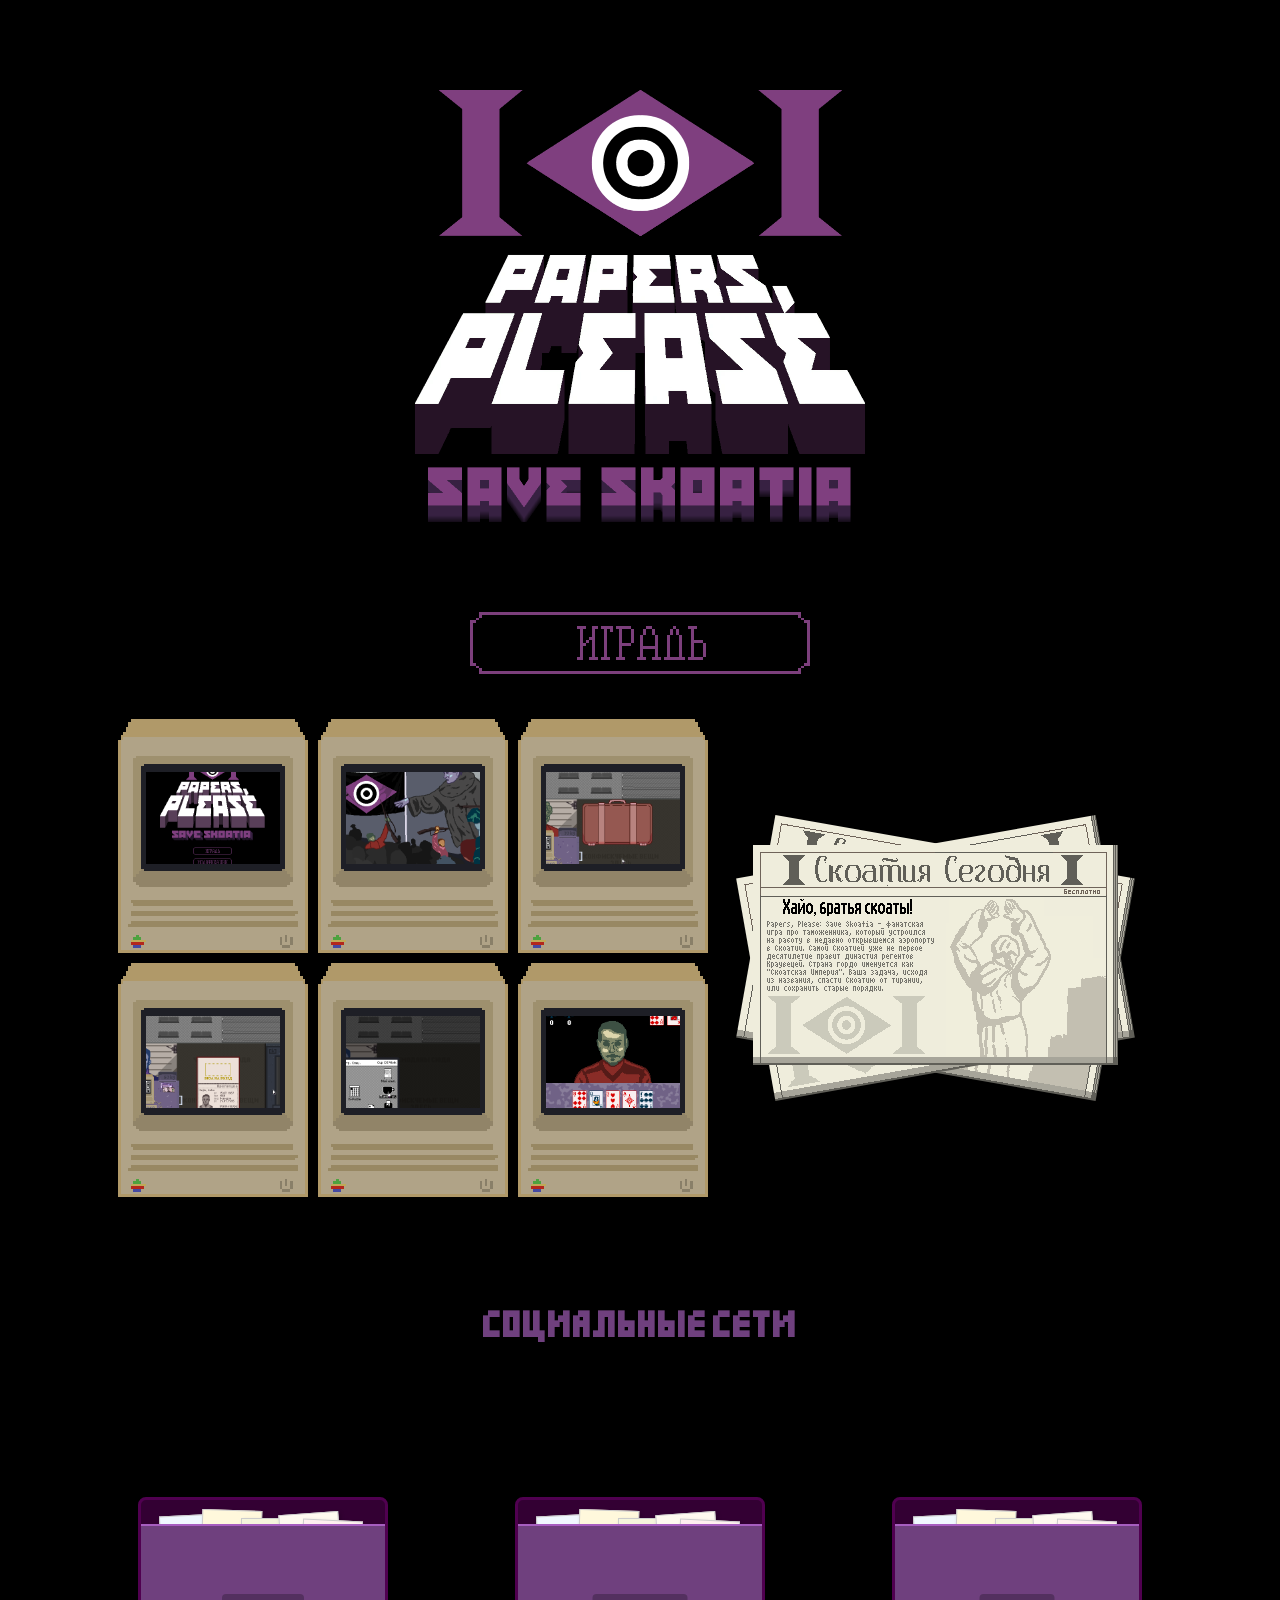
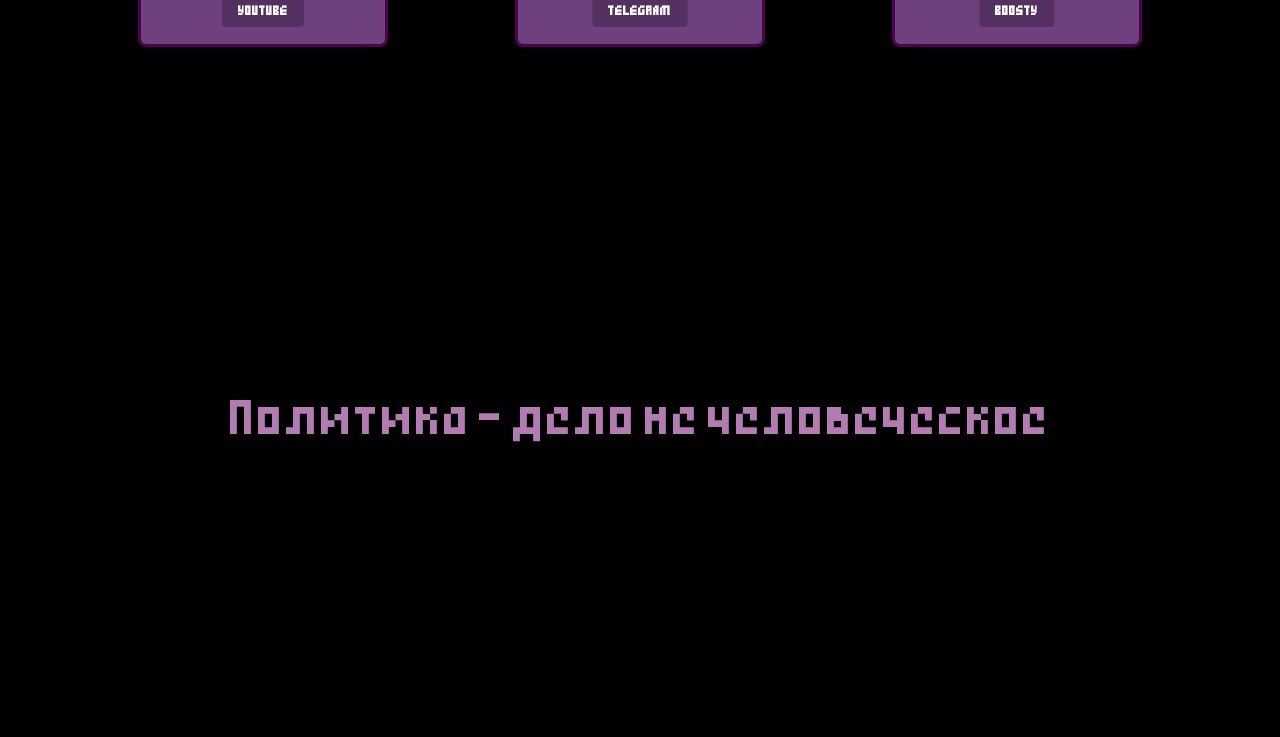
==== commit ca635184: "Create appeal page with Lucas Pope link and remove inline styles - Added appeal.html page at /appeal" ====
--- a/index.html
+++ b/index.html
@@ -147,31 +147,6 @@
       <canvas class="label-canvas" id="labelCanvas"></canvas>
     </section>
 
-    <section class="appeal-section">
-      <div class="appeal-paper">
-        <div class="appeal-content">
-          <p class="greeting">Hello, Lucas Pope.</p>
-          
-          <p>If you are reading this message, it means you have already heard about our project (i am afraid(). Before you bust us (I know you want to), please read this brief appeal. We want to assure you that we are not trying to infringe on your game, Papers, Please. Our project is not a sequel, nor does it claim to be anything more than a non-profit fan game made by fans for fans from fans. We do not position Papers, Please: Save Skoatia (hereinafter PPSS) as a commercial product — the game is completely free-to-play and will be distributed strictly for free. Furthermore, any potential merchandise or planned book will not infringe on your copyright, as all characters featured in them are entirely original and do not appear in the original game. Fictional nations from the Papers, Please universe, such as Arstotzka, Kolechia, or Antegria, (and etc.) are not mentioned in these materials, as everything pertains exclusively to our own original setting. Just don't hit me pls 🙏🙏🙏</p>
-          
-          <p>Thank you for your time and consideration. If you have any questions, email me at <a href="mailto:bekirousultan7@gmail.com">bekirousultan7@gmail.com</a> or <a href="https://t.me/bekirou">@bekirou</a> in Telegram.</p>
-          
-          <div class="ps">
-            <p class="ps-strong">P.S. (not PPSS):</p>
-            <p>u are sexman. like batman, but sex</p>
-            
-            <p class="ps-strong">P.P.S. (not PPPSS):</p>
-            <p>no one fan suffered 😇😇😇</p>
-          </div>
-        </div>
-        
-        <div class="appeal-stamp">FAN GAME</div>
-      </div>
-      
-      <div class="appeal-contact">
-        Questions? Contact us: <a href="mailto:bekirousultan7@gmail.com">bekirousultan7@gmail.com</a> | <a href="https://t.me/bekirou">@bekirou</a>
-      </div>
-    </section>
 
   </main>
 
